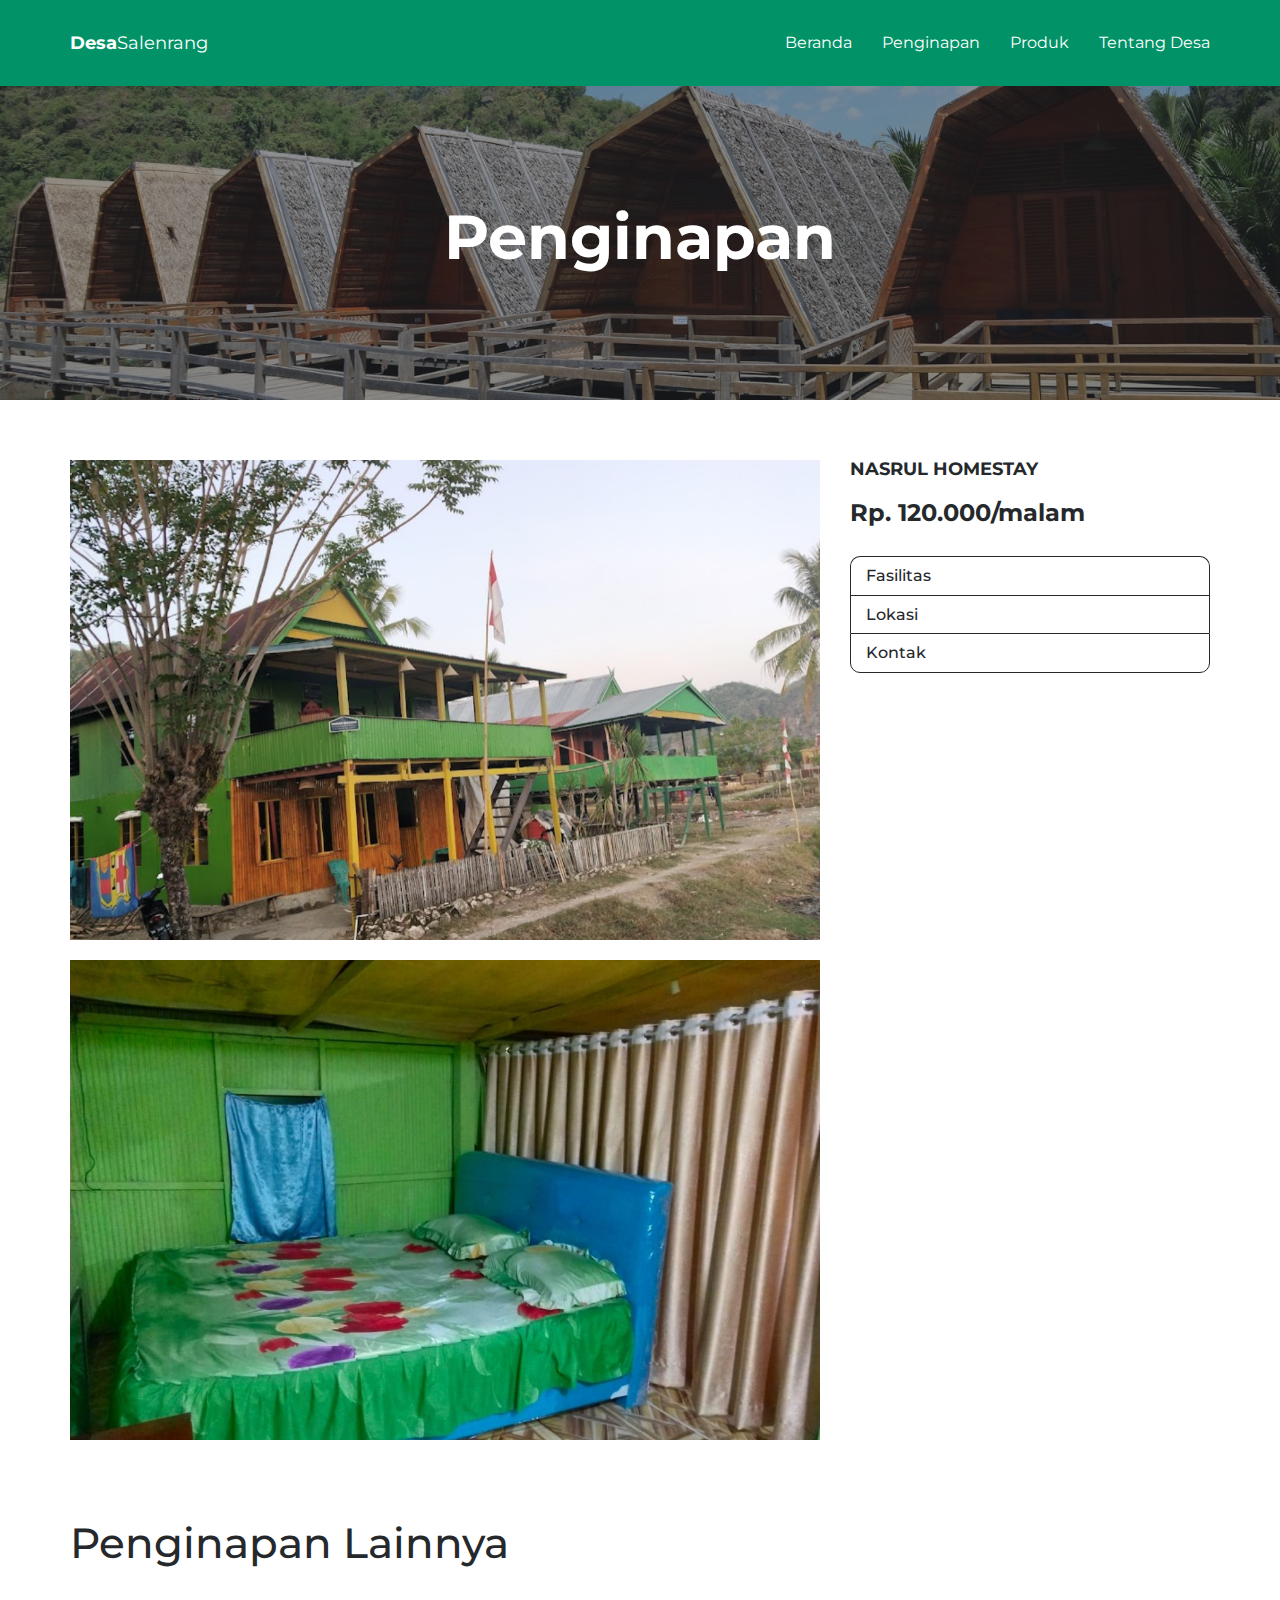
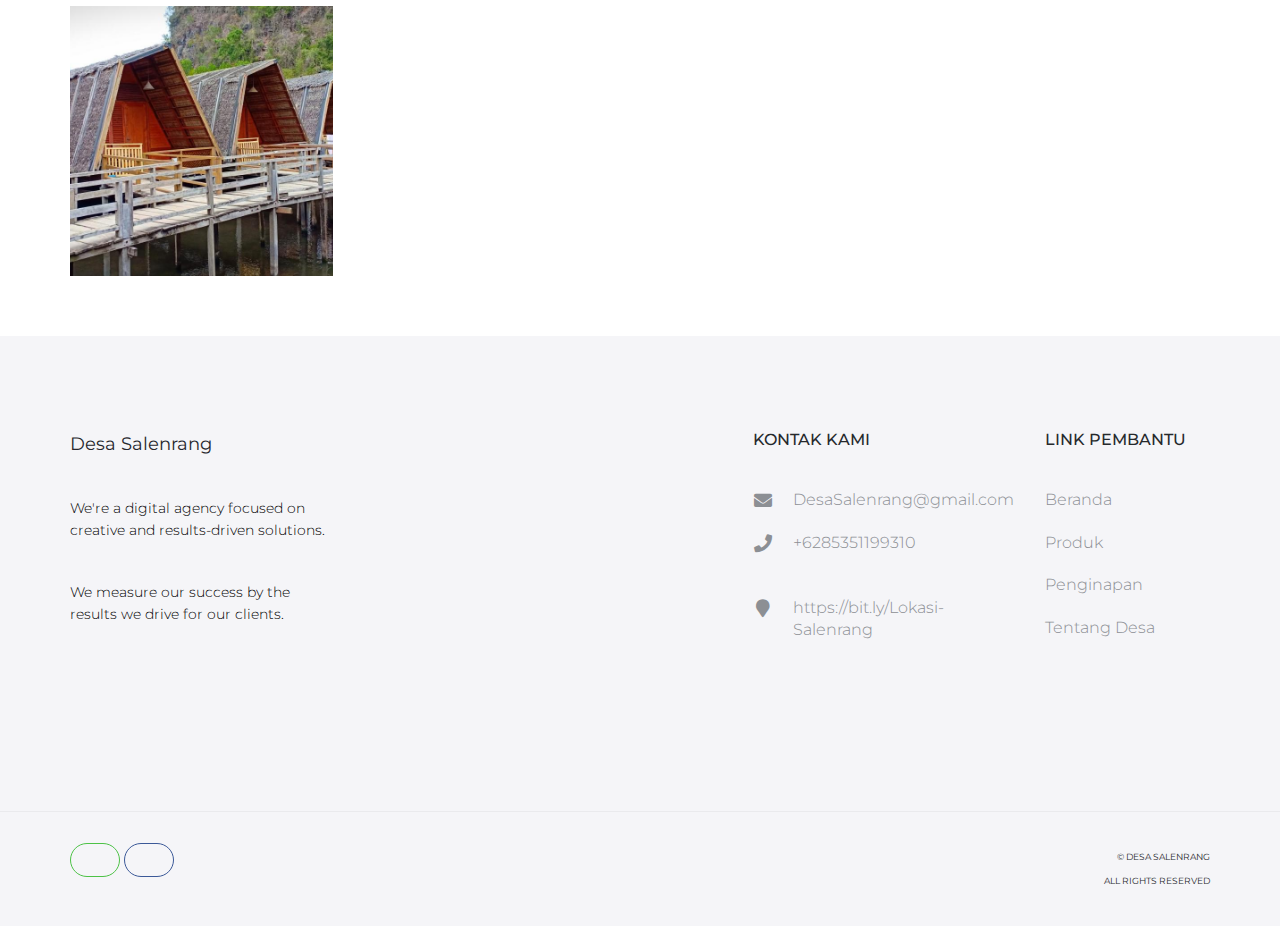
==== penginapan-item.html @ dc3608e4 "initial release" ====
<!DOCTYPE html>
<html lang="en">
<head>

    <!-- Basic Page Needs
    ================================================== -->
    <meta http-equiv="Content-Type" content="text/html; charset=utf-8">
    <meta http-equiv="X-UA-Compatible" content="IE=edge">

    <title>Deskripsi Penginapan</title>

    <meta name="description" content="">
    <meta name="author" content="">
    <meta name="keywords" content="">

    <!-- Mobile Specific Metas
    ================================================== -->
    <meta name="viewport" content="width=device-width, minimum-scale=1.0, maximum-scale=1.0">
    <meta name="apple-mobile-web-app-capable" content="yes">

    <!-- Fonts -->
    <link href="https://fonts.googleapis.com/css?family=Montserrat:300,300i,400,600,700" rel="stylesheet">
    <link rel="stylesheet" href="https://use.fontawesome.com/releases/v5.15.4/css/all.css">

    <!-- Favicon
    ================================================== -->
    <link rel="apple-touch-icon" sizes="180x180" href="assets/img/apple-touch-icon.png">
    <link rel="icon" type="image/png" sizes="16x16" href="assets/img/favicon.png">

    <!-- Stylesheets
    ================================================== -->
    <!-- Bootstrap core CSS -->
    <link href="assets/css/bootstrap.min.css" rel="stylesheet">

    <!-- Custom styles for this template -->
    <link href="assets/css/style.css" rel="stylesheet">
    <link href="assets/css/responsive.css" rel="stylesheet">

    <!-- HTML5 shim and Respond.js IE8 support of HTML5 elements and media queries -->
    <!--[if lt IE 9]>
    <script src="https://oss.maxcdn.com/libs/html5shiv/3.7.0/html5shiv.js"></script>
    <script src="https://oss.maxcdn.com/libs/respond.js/1.4.2/respond.min.js"></script>
    <![endif]-->

</head>
<body>


    
    <header id="masthead" class="site-header">
        <nav id="primary-navigation" class="site-navigation">
            <div class="container">

                <div class="navbar-header">
                   
                    <a class="site-title"><span>Desa</span>Salenrang</a>

                </div><!-- /.navbar-header -->

                <div class="collapse navbar-collapse" id="agency-navbar-collapse">

                    <ul class="nav navbar-nav navbar-right">

                        <li><a href="index.html">Beranda</a></li>
                        <li><a href="penginapan.html">Penginapan</a></li>
                        <li><a href="produk.html">Produk</a></li>
                        <li><a href="tentang.html">Tentang Desa</a></li>

                    </ul>

                </div>

            </div>   
        </nav><!-- /.site-navigation -->
    </header><!-- /#mastheaed -->

    <div id="hero" class="hero overlay subpage-hero portfolio-hero">
        <div class="hero-content">
            <div class="hero-text">
                <h1>Penginapan</h1>
            </div><!-- /.hero-text -->
        </div><!-- /.hero-content -->
    </div><!-- /.hero -->

    <main id="main" class="site-main">

        <section class="site-section subpage-site-section section-project">

            <div class="container">
                <div class="row">
                    <div class="col-md-8">
                        <div class="project-img">
                            <img src="assets/img/nasrul.png" class="img-res" alt="">
                        </div><!-- /.project-img -->
                        <div class="project-img">
                            <img src="assets/img/nasrul-2.png" class="img-res" alt="">
                        </div><!-- /.project-img -->

                    </div>
                    <aside class="col-md-4">
                        <div class="project-info">
                            <h5 style="font-weight: bold;">Nasrul Homestay</h5>
                            <h3 style="font-weight: bold;">Rp. 120.000/malam</h3>
                            <br>

                            <div class="panel-group accordion mb-50" id="accordion">
                                <div class="panel">
                                    <div class="panel-heading">
                                        <h4 class="panel-title">
                                            <a class="collapsed" aria-expanded="false" data-toggle="collapse" data-parent="#accordion" href="#collapseOne">
                                                Fasilitas
                                            </a>
                                        </h4><!-- /.panel-title -->
                                    </div><!-- /.panel-heading -->
                                    <div aria-expanded="false" id="collapseOne" class="panel-collapse collapse">
                                        <div class="panel-body">
                                            <p>Lorem Ipsum is simply dummy text of the printing and typesetting industry. Lorem Ipsum has been the industry's</p>
                                        </div><!-- /.panel-body -->
                                    </div><!-- /.panel-collapse -->
                                </div><!-- /.panel -->
                                <div class="panel">
                                    <div class="panel-heading">
                                        <h4 class="panel-title">
                                            <a class="collapsed" aria-expanded="false" data-toggle="collapse" data-parent="#accordion" href="#collapseTwo">
                                                Lokasi
                                            </a>
                                        </h4><!-- /.panel-title -->
                                    </div><!-- /.panel-heading -->
                                    <div aria-expanded="false" id="collapseTwo" class="panel-collapse collapse">
                                        <div class="panel-body">
                                            <p><a href="https://bit.ly/Lokas-Salenrang">//bit.ly/Lokasi-Salenrang</a></p>
                                        </div><!-- /.panel-body -->
                                    </div><!-- /.panel-collapse -->
                                </div><!-- /.panel -->
                                <div class="panel">
                                    <div class="panel-heading">
                                        <h4 class="panel-title">
                                            <a class="collapsed" aria-expanded="false" data-toggle="collapse" data-parent="#accordion" href="#collapseThree">
                                                Kontak
                                            </a>
                                        </h4><!-- /.panel-title -->
                                    </div><!-- /.panel-heading -->
                                    <div aria-expanded="false" id="collapseThree" class="panel-collapse collapse">
                                        <div class="panel-body">
                                            <p>wa.me/+6245341166781</p>
                                        </div><!-- /.panel-body -->
                                    </div><!-- /.panel-collapse -->
                                </div><!-- /.panel -->


                            </div><!-- /.panel-group -->
                            
                        </div><!-- /.project-description -->
                    </aside>
                </div>
            </div>
            
        </section><!-- /.section-project -->

        <section class="site-section subpage-site-section section-related-projects">
            <div class="container">
                <div class="text-left">
                    <h2>Penginapan Lainnya</h2>
                </div>
                <div class="row">
                    <div class="col-lg-3 col-md-4 col-xs-6">
                        <div class="portfolio-item">
                            <img src="assets/img/ecolodge.jpg" class="img-res" alt="">
                            <h4 class="portfolio-item-title">Cafe and village Rammang</h4>
                            <a href="portfolio-item.html"><i class="fa fa-arrow-right" aria-hidden="true"></i></a>
                        </div><!-- /.portfolio-item -->
                    </div>
                </div>
            </div>
        </section><!-- /.section-portfolio -->

    </main><!-- /#main -->

    <footer id="colophon" class="site-footer">
        <div class="container">
            <div class="row">
                <div class="col-md-3 col-sm-4 col-xs-6">
                    <a class="site-title-a">Desa Salenrang</a>
                    <p></p>
                    <p>We're a digital agency focused on creative and results-driven solutions.</p>
                    <p>We measure our success by the results we drive for our clients.</p>
                </div>
                <div class="col-lg-offset-4 col-md-3 col-sm-4 col-md-offset-2 col-sm-offset-0 col-xs-6 ">
                    <h3>Kontak Kami</h3>
                    <ul class="list-unstyled contact-links">
                        <li><i class="fa fa-envelope" aria-hidden="true"></i><a href="mailto:info@agencyperfect.com">DesaSalenrang@gmail.com</a></li>
                        <li><i class="fa fa-phone" aria-hidden="true"></i><a href="tel:+37400800000">+6285351199310 </a></li>
                        <li><i class="fa fa-map-marker" aria-hidden="true"></i><a href="https://bit.ly/Lokas-Salenrang"><p>https://bit.ly/Lokasi-Salenrang</p></a></li>
                    </ul>
                </div>
                <div class="clearfix visible-xs"></div>
                <div class="col-lg-2 col-md-3 col-sm-4 col-xs-6">
                    <h3>Link Pembantu</h3>
                    <ul class="list-unstyled">
                        <li ><a href="index.html">Beranda</a></li>
                        <li><a href="blog.html">Produk</a></li>
                        <li><a href="portfolio.html">Penginapan</a></li>
                        <li><a href="contact.html">Tentang Desa</a></li>
                    </ul>
                </div>
            </div>
        </div>
        <div class="copyright">
            <div class="container">
                <div class="row">
                    <div class="col-xs-8">
                        <div class="social-links">
                            <a class="whatsapp-bg" href="#"><i class="fa fa-whatsapp"></i></a>
                            <a class="facebook-bg" href="#"><i class="fa fa-facebook"></i></a>
                        </div><!-- /.social-links -->
                    </div>
                    <div class="col-xs-4">
                        <div class="text-right">
                            <p>&copy; Desa Salenrang</p>
                            <p>All Rights Reserved</p>
                        </div>
                    </div>
                </div>
            </div>
        </div><!-- /.copyright -->
    </footer><!-- /#footer -->



    <!-- Bootstrap core JavaScript
    ================================================== -->
    <!-- Placed at the end of the document so the pages load faster -->
    <script src="https://ajax.googleapis.com/ajax/libs/jquery/3.1.1/jquery.min.js"></script>
    <script src="assets/js/bootstrap.min.js"></script>
    <script src="assets/js/bootstrap-select.min.js"></script>
    <script src="assets/js/jquery.slicknav.min.js"></script>
    <script src="assets/js/jquery.countTo.min.js"></script>
    <script src="assets/js/jquery.shuffle.min.js"></script>
    <script src="assets/js/script.js"></script>
  
</body>
</html>
---- assets/css/style.css ----
/*
 * Theme Name: 
 * Theme URI: 
 * Author: Milan Savov, Nikola Kostov
 * Author URI/Mail: milan.savov@gmail.com, nikolakostov1991@gmail.com
 * Version: 1.0
 * */

 /* TABLE OF CONTENT 
*
* - CUSTOM RESETS
    - Buttons
    - Forms
* - LAYOUT
* - HEADER 
    - Site Logo
    - Navigation
* - HERO (BANNER)
* - HOMEPAGE SECTIONS
    - Features 
    - Services
    - Map Feature 
    - Portfolio
    - Newsletter 
* - FOOTER
* - PAGES
    - PORTFOLIO
    - PORTFOLIO ITEM
    - BLOG
    - BLOG POST
    - CONTACT
*
*/




/* Original presets
================================================== */
.tentang{
    text-align: justify;
    line-height: 1cm;
    text-indent: 1cm;
}

.tentang-list{
    text-align: justify;
    line-height: 1cm;
    font-weight: bold;
    font-style: italic;
}

.tentang-foto{
    margin-left: 10%;
    width: 80%;
    height: auto;
    
}
/* CUSTOM RESETS
================================================== */
a {
    transition: all 0.25s ease-in-out;
    -moz-transition: all 0.25s ease-in-out;
    -webkit-transition: all 0.25s ease-in-out;
    -o-transition: all 0.25s ease-in-out;
    -ms-transition: all 0.25s ease-in-out;
    cursor: pointer;
    color: #000000;
}

a:focus,
a:hover {
    color: #019267;
    outline: 0 none;
    text-decoration: none;
}

p {
    margin-bottom: 0;
    font-size: 14px;
    font-weight: 300;
    color: #000000;
    line-height: 22px;
}

h1 {
    font-size: 62px;
}

h2 {
    font-size: 42px;
}

h1,h2,h3,h4,h5 {
    color: #26292c;
}

p + p {
    margin-top: 40px;
}

/* Buttons */
.btn {
    line-height: 50px;
    min-width: 200px;
    font-size: 16px;
    font-weight: 300;
    border: 0;
    border-radius: 50px;
    color: #FFFFFF;
    background-color: #fff;
    padding: 0;
    transition: color 0.25s ease-in-out, background-color 0.25s ease-in-out;
    -moz-transition: color 0.25s ease-in-out, background-color 0.25s ease-in-out;
    -webkit-transition: color 0.25s ease-in-out, background-color 0.25s ease-in-out;
    -o-transition: color 0.25s ease-in-out, background-color 0.25s ease-in-out;
    -ms-transition: color 0.25s ease-in-out, background-color 0.25s ease-in-out;
}

.btn-border {
    border: 1px solid #FFFFFF;
}

.btn-fill {
    background-color: #267df4;
    color: #fff;
}

.btn-gray {
    background-color: #f5f5f8;
    color: #26272d;
}

.btn-green {
    background-color: #019267;
    color: #fff;  
}

.btn:hover,
button.btn:hover,
.btn:focus,
button.btn:focus {
    background-color: #26272d;
    color: #fff;
}

.btn-gray:hover,
.btn-gray:focus {
    background-color: #019267;
    color: #fff;    
}

/* 
 * Forms 
 */
/* Input fields */
.form-group {
    position: relative;
    margin: 0 auto;
    width: 100%;
}

.form-control {
    border-radius: 25px;
    height: 50px;
    padding: 15px 20px;
    border-color: #f5f5f8;
}

.form-control + .form-control {
    margin-top: 10px;
}

.form-control:focus {
    background-color: #f5f5f8;
    border-color: #f5f5f8;
    box-shadow: none;
    outline: none;
}

.form-group .btn {
    position: absolute;
    top: 5px;
    right: 5px;
    line-height: 40px;
    min-width: 60px;
    font-size: 16px;
    border-radius: 25px;
}

.form-control-comment {
    height: 100px;
    resize: none;
}

.search-form .form-group .form-control {
    padding-right: 80px;
}

/* ELEMENTS
================================================== */
/* Checkbox fields */
input[type=checkbox],
input[type=radio] {
    position: absolute;
    visibility: hidden;
    height: auto;
    margin-top: 0;
}

.checkbox {
    margin: 0;
} 

.checkbox + .checkbox,
.radio-btn + .radio-btn {
    margin-top: 15px;
}

.checkbox [type="checkbox"]:not(:checked) + label,
.checkbox [type="checkbox"]:checked + label {
    position: relative;
    padding-left: 30px;
    cursor: pointer;
}

.checkbox [type="checkbox"]:not(:checked) + label:before,
.checkbox [type="checkbox"]:checked + label:before {
    content: '';
    position: absolute;
    left:0; 
    width: 20px; 
    height: 20px;
    background-color: #fff;
    border: 1px solid #f5f5f8;
    border-radius: 3px;
    box-shadow: none;
    transition: border-color .2s;
    -webkit-transition: border-color .2s;
    -ms-transition: border-color .2s;
    -o-transition: border-color .2s;
    -ms-transition: border-color .2s;
}

.checkbox [type="checkbox"]:not(:checked) + label:after,
.checkbox [type="checkbox"]:checked + label:after {
    content: '\f00c';
    font-family: 'FontAwesome';
    position: absolute;
    top: 50%;
    left: 0;
    text-align: center;
    font-size: 15px;
    height: 20px;
    width: 20px;
    border-radius: 3px;
    color: #fff;
    background-color: #019267;
    transform: translateY(-50%);
    -webkit-transform: translateY(-50%);
    -ms-transform: translateY(-50%);
    -o-transform: translateY(-50%);
    -ms-transform: translateY(-50%);
      transition: opacity .2s;
    -webkit-transition: opacity .2s;
    -ms-transition: opacity .2s;
    -o-transition: opacity .2s;
    -ms-transition: opacity .2s;
}

.checkbox [type="checkbox"]:not(:checked) + label:after {
    opacity: 0;
}

.checkbox [type="checkbox"]:checked + label:after {
    opacity: 1;
}

.checkbox [type="checkbox"]:disabled:not(:checked) + label:before,
.checkbox [type="checkbox"]:disabled:checked + label:before {
    box-shadow: none;
    border-color: #bbb;
    background-color: #ddd;
}

.checkbox [type="checkbox"]:disabled:checked + label:after {
    color: #999;
}
.checkbox [type="checkbox"]:disabled + label {
    color: #aaa;
}

.checkbox [type="checkbox"]:checked:focus + label:before,
.checkbox [type="checkbox"]:not(:checked):focus + label:before {
    border: 1px dotted #019267;
}

.checkbox [type="checkbox"]:not(:checked) + label:hover:before,
.checkbox [type="checkbox"]:checked + label:hover:before {
    border: 1px solid #019267;
}

/* Radiobutton fields */
.radio-btn label {
    font-weight: 400;
}

.radio-btn [type="radio"]:not(:checked) + label,
.radio-btn [type="radio"]:checked + label {
    position: relative;
    padding-left: 30px;
    cursor: pointer;
    margin-bottom: 0;
}

.radio-btn [type="radio"]:not(:checked) + label:before,
.radio-btn [type="radio"]:checked + label:before {
    content: '';
    position: absolute;
    left:0; 
    top: 50%;
    width: 20px;
    height: 20px;
    background-color: #fff;
    border: 1px solid #f5f5f8;
    border-radius: 50px;
    box-shadow: none;
    transform: translateY(-50%);
    -webkit-transform: translateY(-50%);
    -ms-transform: translateY(-50%);
    -o-transform: translateY(-50%);
    -ms-transform: translateY(-50%);
    transition: border-color .2s;
    -webkit-transition: border-color .2s;
    -ms-transition: border-color .2s;
    -o-transition: border-color .2s;
    -ms-transition: border-color .2s;
}

.radio-btn [type="radio"]:not(:checked) + label:after,
.radio-btn [type="radio"]:checked + label:after {
    content: '';
    position: absolute;
    width: 12px;
    height: 12px;
    top: 50%;
    left: 4px;
    background-color: #019267;
    border-radius: 50px;
    transform: translateY(-50%);
    -webkit-transform: translateY(-50%);
    -ms-transform: translateY(-50%);
    -o-transform: translateY(-50%);
    -ms-transform: translateY(-50%);
    transition: opacity .2s;
    -webkit-transition: opacity .2s;
    -ms-transition: opacity .2s;
    -o-transition: opacity .2s;
    -ms-transition: opacity .2s;
}

.radio-btn [type="radio"]:not(:checked) + label:after {
    opacity: 0;
}
.radio-btn [type="radio"]:checked + label:after {
    opacity: 1;
}

.radio-btn [type="radio"]:disabled:not(:checked) + label:before,
.radio-btn [type="radio"]:disabled:checked + label:before {
    box-shadow: none;
    border-color: #bbb;
    background-color: #ddd;
}

.radio-btn [type="radio"]:disabled:checked + label:after {
    color: #999;
}

.radio-btn [type="radio"]:disabled + label {
    color: #aaa;
}

.radio-btn [type="radio"]:checked:focus + label:before,
.radio-btn [type="radio"]:not(:checked):focus + label:before {
    border: 1px dotted #019267;
}

.radio-btn [type="radio"]:checked + label:hover:before,
.radio-btn [type="radio"]:not(:checked) + label:hover:before {
    border: 1px solid #019267;
}

/* Selectpicker */
select {
    position: absolute !important;
    bottom: 0;
    left: 50%;
    display: block !important;
    width: .5px !important;
    height: 100% !important;
    padding: 0 !important;
    opacity: 0 !important;
    border: none;
}

.bootstrap-select .btn {
    border: 1px solid #26272d;
    border-radius: 10px;
}

.bootstrap-select span.pull-left {
    padding-left: 10px;
}

.bootstrap-select.btn-group .dropdown-menu.inner {
    position: static; *
    float: none;
    border: 0;
    padding: 0;
    margin: 0;
    border-radius: 0;
    -webkit-box-shadow: none;
    box-shadow: none;
}

.bootstrap-select.open .dropdown-menu {
    display: block;
    border: 1px solid #26272d; 
    border-radius: 10px;
}

.bootstrap-select.btn-group .dropdown-menu {
    padding: 5px 0;
    min-width: 100%;
    overflow: hidden;
    -webkit-box-sizing: border-box;
    -moz-box-sizing: border-box;
    box-sizing: border-box;
    z-index: 9999;
}

.bootstrap-select .dropdown-menu {
    display: none;
    visibility: visible;
    opacity: 1;
    padding: 0;
}

.bootstrap-select .bs-caret {
    float: right;
    padding-right: 10px;
}

.bootstrap-select .bs-caret .caret {
    border-top: 6px dashed;
    border-top: 6px solid\9;
    border-right: 6px solid transparent;
    border-left: 6px solid transparent;   
}

.bootstrap-select .selected {
    color: #019267;
}

.bootstrap-select .check-mark {
    display: none;
}

/*  Tabs  */
.tab-style {
    border-bottom: none;
}

.tab-style + .tab-content {
    padding: 15px;
    border: 1px solid #26272d;
    border-bottom-left-radius: 10px;
    border-bottom-right-radius: 10px;
    border-top-right-radius: 10px;
}

.nav-tabs.tab-style > li.active > a,
.nav-tabs.tab-style > li > a:hover {
    border: 1px solid #FFD365;
    background-color: #FFD365;
    color: #fff;
}

.nav-tabs.tab-style > li > a {
    position: relative;
    color: #26272d;
    margin-right: 0;
    border: 1px solid #26272d;
    border-top-left-radius: 10px;
    border-top-right-radius: 10px;
}

.nav-tabs.tab-style > li + li {
    margin-left: 10px;
}

/* Accordion */
.accordion.panel-group {
    margin-bottom: 0;
}

.accordion.panel-group .panel + .panel {
    margin-top: 0;
}

.accordion .panel {
    border: 0;
    box-shadow: none;
    border: 1px solid #26272d;
    border-bottom: 0;
    border-radius: 0;
}

.accordion .panel:first-child,
.accordion .panel:first-child .panel-heading a {
    border-top-right-radius:10px;
    border-top-left-radius:10px;
}

.accordion .panel:last-child {
    border-bottom-right-radius:10px;
    border-bottom-left-radius:10px;
    border-bottom: 1px solid #26272d;
}

.accordion .panel:last-child .panel-heading a.collapsed {
    border-bottom-right-radius:10px;
    border-bottom-left-radius:10px;
}

.accordion .collapsed {
    height: auto;
}

.accordion .panel-heading {
    background-color: transparent;
    padding: 0;
}

.accordion .panel-heading a {
    display: inline-block;
    position: relative;
    width: 100%;
    padding: 10px 40px 10px 15px;
}

.accordion .panel-heading a.collapsed {
    background-color: transparent;
    color: #26272d;
}

.accordion .panel-heading a.collapsed:hover,
.accordion.accordion-gray .panel-heading a.collapsed:hover,
.accordion .panel-heading a {
    background-color: #019267;   
    color: #fff; 
}

.accordion .panel-heading a.collapsed::after {
    content: "\f107";
}

.accordion .panel-heading a::after {
    font-family: "FontAwesome";
    content: "\f106";
    position: absolute;
    top: 50%;
    right: 15px;
    transform: translateY(-50%);
    -moz-transform: translateY(-50%);
    -o-transform: translateY(-50%);
    -ms-transform: translateY(-50%);
    -webkit-transform: translateY(-50%);
}

.panel-group .panel-heading+.panel-collapse>.list-group, 
.panel-group .panel-heading+.panel-collapse>.panel-body {
    border: none;
}

/* Pagination */
.pagination {
  margin: 0;
  vertical-align: middle;
}

.pagination > li > a {
  border: none;
  color: #292a2c;
  background-color: #f5f5f8;
  padding: 10px 15px;
  border-radius: 10px;
  font-size: 12px;
}

.pagination > li + li > a {
  margin-left: 5px;
}

.pagination > li.active > a,
.pagination > li > a:hover,
.pagination > li.active > a:hover {
  background-color: #FFD365;
  color: #fff;
}

.pagination > li:first-child > a {
  border-top-left-radius: 10px;
  border-bottom-left-radius: 10px;
}

.pagination > li:last-child > a {
  border-top-right-radius: 10px;
  border-bottom-right-radius: 10px;
}

.pagination > li.more > a {
  margin-left: 0;
  padding: 10px 5px;
  pointer-events: none;
  background-color: transparent;
}

.pagination > li.more + li > a {
  margin-left: 0;
}

/* LAYOUT
================================================== */
html, body {
    width: 100%;
    height: 100%;
    margin: 0;
    padding: 0;
    font-family: 'Montserrat', sans-serif;
    color: #26272d;
}

.img-res {
    display: block;
    width: 100vw;
    height: 100vh;
    max-width: 100%;
    max-height: 100%;
    object-fit: cover;
}

/* Background colors */
.gray-bg {
  background-color: #f5f5f8;
}

/* Margin and padding resets */
.mb-10 {margin-bottom: 10px;}
.mt-20 {margin-top: 20px;}
.mt-50 {margin-top: 50px;}

/* HEADER
================================================== */
.site-header {
    padding: 30px 0 30px;
    background-color: #019267;
    width: 100%;
    z-index: 3;
    position: fixed;
    margin-bottom: 50px;
}

/* Site-logo */
.site-title {
    font-size: 18px;
    line-height: 26px;
    color: #FFFFFF;
}

.site-title-a {
    font-size: 18px;
    line-height: 26px;
    color: #26272d;
}

.site-title-a:hover {
    font-size: 18px;
    line-height: 26px;
    color: #26272d;
}

.site-title:hover {
    color: #FFFFFF;   
}

.site-title span {
    font-weight: 700;
}

.site-title a:hover {
    color: #fff;
}

/* Navigation */
.navbar-collapse {
    text-align: center;
}

.navbar-nav {
    float: none;
    display: inline-block;
}

.navbar-nav > li > a, 
.slicknav_nav > li > a {
    padding: 0;
    font-size: 16px;
    position: relative;
    color: #FFFFFF;
    line-height: 26px;
}

.site-header-white .navbar-nav > li > a,
.site-header-white .site-title {
    color: #fff;
}

.navbar-nav > li > a i {
    margin-left: 5px;
}

.navbar-nav > li + li {
    margin-left: 30px;
}

.nav .open > a, 
.nav .open > a:focus, 
.nav .open > a:hover,
.navbar-nav > li > a:hover,
.navbar-nav > li > a:focus,
.navbar-nav > li.active > a,
.navbar-collapse li a:hover,
.dropdown.open > a, 
.site-header-white .dropdown.open > a,
.dropdown-menu a:hover, 
.dropdown:hover > a, 
.dropdown-menu>li>a:focus,
.dropdown-menu li a:hover,
.slicknav_nav > li.active a,
.slicknav_open .slicknav_arrow,
.slicknav_nav > li a:hover {
    background-color: transparent;
    color: #FFD365;
}

.navbar-toggle {
    border-color: #fff;
    margin: 0 15px 0 0;
    position: relative;
    top: -1px;
}

.navbar-toggle:hover,
.navbar-toggle[aria-expanded=true] {
    background-color: #fff;
    border-color: #000;
    cursor: pointer;
}

.navbar-toggle:hover .icon-bar,
.navbar-toggle[aria-expanded=true] .icon-bar {
    background-color: #000;
}

.navbar-toggle  .icon-bar {
    background-color: #fff;
}

.navbar-nav .dropdown-menu {
    display: block;
    opacity: 0;
    visibility: hidden;
    border-radius: 0;
    min-width: 130px;
    border: 0;
    border-top: 5px solid #019267;
    top: 140%;
    transition: all 0.4s;
    -moz-transition: all 0.4s;
    -webkit-transition: all 0.4s;
    -o-transition: all 0.4s;
    -ms-transition: all 0.4s;
}

.navbar-nav li a:hover + .dropdown-menu,
.navbar-nav .dropdown-menu:hover {
    opacity: 1;
    visibility: visible;
    top: 100%;
    transition-delay: 0s;
}

.dropdown-menu li a {
    padding: 5px 15px;
    position: relative;
    left: 0;
}

.dropdown-menu li a:hover {
    left: 15px;
}

/* HERO
================================================== */
.hero { 
    background: url(../img/hero.jpg) no-repeat center / cover; 
    height: 100%;
    width: 100%;
    display: table;
    position: relative;
}

.overlay:before {
  content: '';
  background-color: rgba(0,0,0,0.5);
  height: 100%;
  width: 100%;
  position: absolute;
  top: 0;
  left: 0;
  z-index: 0;
}

.hero-content {
    display: table-cell;
    vertical-align: middle;
    padding-top: 75px;
}

.hero-text {
    max-width: 890px;
    width: 100%;
    margin: 0 auto;
    padding: 0 15px;
    text-align: center;
    
}

.hero-text h1 {
    position: relative;
    margin: 0;
    color: #FFFFFF;
    font-weight: bold;
}

.hero-text p {
    position: relative;
    margin: 45px 0 30px;
    font-size: 20px;
    color: #26272d;
}

.hero-text .btn {
    position: relative;
    background-color: transparent;
}

.hero-text .btn:hover {
    background-color: #26272d;
    color: #fff;
}

.hero .breadcrumb {
    padding-top: 60px;
    margin-bottom: 0;
}

.hero .breadcrumb:before {
    content: '';
    display: block;
    position: absolute;
    left: 50%;
    bottom: 45px;
    height: 12px;
    width: 80px;
    border-top: 5px solid #fff;
    border-bottom: 3px solid #fff;
    transform: translateX(-50%);
    -moz-transform: translateX(-50%);
    -webkit-transform: translateX(-50%);
    -o-transform: translateX(-50%);
    -ms-transform: translateX(-50%);
}

.subpage-hero {
    height: 400px;
}

.subpage-hero.overlay:before {
    background-color: rgba(38,39,45,0.5);
}

.subpage-hero .hero-content,
.subpage-hero .hero-content h1,
.subpage-hero a  {
    color: #fff;
}

.subpage-hero a:hover {
    color: #019267;
}

.portfolio-hero {
    background: url(../img/portfolio-hero.jpg) no-repeat center / cover;     
}

.portfolio-hero-produk {
    background: url(../img/bg-produk.jpg) no-repeat center / cover;     
}

.portfolio-hero-wisata {
    background: url(../img/bg-wisata.jpeg) no-repeat center / cover;     
}

.blog-hero {
    background: url(../img/blog-hero.jpg) no-repeat center / cover;     
}

.contact-hero {
    background: url(../img/tentang.jpg) no-repeat center / cover;     
}

/* SITEMAIN
================================================== */
/* site-section */
.site-section {
   padding: 100px 0 140px;
}

.subheading-text {
    font-size: 20px;
    font-style: italic;
}

.heading-separator {
    position: relative;
    margin: 0;
    padding-bottom: 70px;
}

.heading-separator:after {
    content: "";
    position: absolute;
    bottom: 25px;
    left: 0;
    right: 0;
    height: 2px;
    width: 50px;
    margin: 0 auto;
    background-color: #019267;
}

/* Section: Features */
.section-features h2 {
    padding-bottom: 40px;
    font-size: 30px;
}

.section-features img {
    position: absolute;
    right: 15px;
    height: 380px;
}

/* Section: Services */
.section-services .subheading-text {
    margin-bottom: 90px;
}

.section-services .col-md-3:nth-child(n+5) .service {
    margin-top: 60px;
}

.service {
    min-height: 250px;
}

.service-title {
    margin: 35px 0 25px;
    font-size: 13px;
    text-transform: uppercase;
    font-weight: bold;
}

.service-info {
    font-size: 13px; 
}

/* Section: Map Feature */
.section-map-feature {
    padding-top: 250px;
    background: #071021 url(../img/map.png) no-repeat top center / cover; 
}

.section-map-feature h2 {
    padding-bottom: 30px;
    margin: 0;
}

.section-map-feature h2,
.section-map-feature p {
    color: #fff;
}

.section-map-feature .btn {
    margin: 80px 0 215px;
}

.counter {
    margin-bottom: 30px;
    font-size: 40px;
    font-weight: 300;
    line-height: 1;
}

.counter-item h3 {
    margin: 0;
    font-size: 16px;
    color: #0960d7;
}

/* Section: Portfolio */
.portfolio-item {
    margin-top: 30px;
}

.portfolio-item {
    height: 270px;
    position: relative;
}

.portfolio-item:before {
    content: "";
    position: absolute;
    left: 0;
    top: 0;
    right: 100%;
    bottom: 0;
    background-color: #f5f5f8;
    transition: right 0.25s ease-in-out;
    -moz-transition: right 0.25s ease-in-out;
    -webkit-transition: right 0.25s ease-in-out;
    -o-transition: right 0.25s ease-in-out;
    -ms-transition: right 0.25s ease-in-out;
}

.portfolio-item:hover:before {
    right: 25%;
}

.portfolio-item-title,
.portfolio-item a {
    position: absolute;
    left: 0px;
    margin: 0;
    font-size: 14px;
    opacity: 0;
}

.portfolio-item-title {
    width: 150px; 
    top: 15px;  
    transition: left 0.25s ease-in-out, opacity 0.25s ease-in-out;
    -moz-transition: left 0.25s ease-in-out, opacity 0.25s ease-in-out;
    -webkit-transition: left 0.25s ease-in-out, opacity 0.25s ease-in-out;
    -o-transition: left 0.25s ease-in-out, opacity 0.25s ease-in-out;
    -ms-transition: left 0.25s ease-in-out, opacity 0.25s ease-in-out;
}

.portfolio-item:hover .portfolio-item-title {
    left: 15px;
    opacity: 1;
}

.portfolio-item a {
    bottom: 15px;
    color: #26272d;
    padding: 5px 12px;
    border: 1px solid #26272d;
    border-radius: 50px;
}

.portfolio-item:hover a {
    left: 55%;
    opacity: 1;
}

.portfolio-item a:hover {
    background-color: #26272d;
    color: #fff;
}

.portfolio-item a i {
    width: 16px;
    text-align: center;
}

/* Section: Newsletter */
.section-newsletter h2 {
    padding-bottom: 30px;
    margin: 0;
}

.newsletter-group {
    max-width: 550px;
}

.newsletter-group .form-control {
    padding-right: 125px;
}

.newsletter-group .btn {
    min-width: 120px;
}

/* FOOTER
================================================== */
.site-footer {
    background-color: #f5f5f8;
    padding-top: 95px;
}

.site-footer .site-title {
    display: inline-block;
    margin-bottom: 40px;
}

.site-footer h3 {
    font-size: 16px;
    text-transform: uppercase;
    margin:0 0 40px;
}

.site-footer > .container {
    padding-bottom: 170px;
}

.site-footer .list-unstyled li + li {
    margin-top: 20px;
}

.contact-links li {
    position: relative;
}

.contact-links li i {
    position: absolute;
    top: 50%;
    width: 20px;
    text-align: center;
    font-size: 18px;
    color: #8c8f94;
    transform: translateY(-50%);
    -moz-transform: translateY(-50%);
    -webkit-transform: translateY(-50%);
    -o-transform: translateY(-50%);
    -ms-transform: translateY(-50%);
}

.contact-links li a,
.contact-links li p {
    margin-left: 40px;
}

.list-unstyled {
    margin-bottom: 0;
}

.list-unstyled li a,
.list-unstyled li p {
    font-size: 16px;
    color: #8c8f94;
    font-weight: 300;
}

.list-unstyled li a:hover,
.list-unstyled li.active a {
    color: #FFD365;
}

/* Copyright */
.copyright {
    padding: 30px 0;
    border-top: 1px solid rgba(38, 41, 44, 0.05);
}

.social-links a {
    line-height: 36px;
    padding: 5px 15px;
    font-size: 18px;
    border: 1px solid;
    border-radius: 50px;
}

.social-links a:hover {
    color: #fff;
}

.social-links a i {
    width: 18px;
    text-align: center;
}

a.whatsapp-bg {
    color: #4dc247;
    border-color: #4dc247; 
}

a.whatsapp-bg:hover {
    background-color: #4dc247;
}

a.facebook-bg {
  color: #3b5998;
  border-color: #3b5998;
}

a.facebook-bg:hover{
  background-color: #3b5998;
}

a.pinterest {
  color: #dd4b39;
  border-color: #dd4b39;
} 

a.pinterest:hover{
  background-color: #dd4b39;
} 

a.linkedin-bg {
  color: #007bb5;
  border-color: #007bb5;
}

a.linkedin-bg:hover {
  background-color: #007bb5;
}

.copyright .text-right {
    padding: 4px 0;
}

.copyright p {
    font-size: 9px;
    font-weight: 400;
    text-transform: uppercase;
    color: #26272d;
}

.copyright p + p {
    margin-top: 2px;
}

/* PAGES
================================================== */
.subpage-site-section {
    padding: 60px 0;
}

.breadcrumb {
    background-color: transparent;
    position: relative;
}

.breadcrumb .active {
    color: #fff;
}

/* 
 * Portfolio
 */
.portfolio-sorting li:nth-child(-n+3){
    margin-bottom: 5px;
}

.portfolio-sorting li a {
    line-height: 40px;
    min-width: 120px;
    font-size: 16px;
}

.portfolio-sorting li .active {
    background-color: #019267;
    color: #fff;  
    box-shadow: none;   
}

#grid {
    margin-top: 25px;
}

#grid .col-md-4 {
    display: none;
}

#loadMore {
    margin-top: 30px;
}

#loadMore.disabled {
    background-color: #eee;
    color: #000;
    opacity: 0.3;
}

/* 
 * Portfolio-item
 */
.project-img {
    height: 480px;
}

.project-img + .project-img  {
    margin-top: 20px;
}

.project-info h5 {
    font-size: 18px;
    text-transform: uppercase;
    margin: 0;
}

.project-description,
.project-date-category {
    margin: 30px 0 0;
}

.project-date-category p + p {
    margin-top: 10px;
}

.project-date-category p span {
    font-size: 14px;
    text-transform: uppercase; 
    color: #26272d;
    font-weight: 400;
}

.project-info .btn {
    margin-top: 25px;
    line-height: 40px;
    min-width: 120px;
}

.project-info .social-links {
    margin-top: 25px;
}

.section-related-projects {
    padding-top: 0;
}

/* 
 * Blog
 */
.blog-post + .blog-post {
    margin-top: 60px;
}

.blog-post img {
    height: 480px;
}

.post-content,
.post-content .text-right,
.post-meta {
    margin-top: 25px;
}

.blog-post .post-title {
    padding: 0;
    margin: 0;
    font-size: 18px;
    font-weight: 600;
    text-transform: uppercase;
}

.post-content p {
    margin: 25px 0 0;
}

.post-content .post-title a {
    color: #26292c;
}

.post-content a {
    color: #8c8f94;   
}

.post-content .read-more {
    position: relative;
    padding-right: 30px;
    text-transform: uppercase;
}

.post-content .read-more:after {
    content: '';
    display: block;
    background-color: #8c8f94;  
    width: 20px;
    height: 2px;
    position: absolute;
    right: 0;
    top: 8px;
    transition: background-color 0.25s ease-in-out;
    -moz-transition: background-color 0.25s ease-in-out;
    -webkit-transition: background-color 0.25s ease-in-out;
    -o-transition: background-color 0.25s ease-in-out;
    -ms-transition: background-color 0.25s ease-in-out;
}

.post-content .read-more:hover:after {
    background-color: #019267; 
}

.blog-post a:hover + .post-content .post-title a,
.post-content a:hover {
    color: #019267;
}

.post-meta {
    padding: 5px 0;
}

.post-meta span {
    padding: 6px 0;
}

.post-meta span + span {
    margin-left: 40px;
}

.post-meta span a {
    position: relative;
    padding: 6px 0 6px 40px;
}

.post-meta i,
.post-author img {
    position: absolute;
    left: 0;
    top: 0;
}

.post-author img {
    height: 30px;
    width: 30px;
}

.post-meta i {
    font-size: 30px;
}

.post-category i {
    top: 1px;
}

.section-blog .ui-pagination {
    margin-top: 60px;
}

/* 
 * Blog post
 */
/* Post Comments */
.post-comments {
    margin-top: 40px;
}

.post-comments h3,
.respond h3 {
    font-size: 16px;
    margin: 30px 0 15px;
    text-transform: uppercase;
}

.post-comment {
    padding-left: 70px;
    position: relative;
}

.post-comment + .post-comment,
.replied + .post-comment {
    margin-top: 30px;
}

.replied {
    margin: 20px 0 0 70px;
    padding-top: 20px;
    border-top: 1px solid rgba(38,41,44, 0.05)
}

.post-comment img {
    width: 70px;
    height: 70px;
    position: absolute;
    left: 0;
    top: 0;
}

.post-comment-content-details {
    background-color: #f5f5f8;
    padding: 10px 0 10px 20px;
}

.post-comment-content-details p {
    display: inline-block;
    color: #8c8f94;
}

.post-comment-content-details p + p {
    margin: 0 0 0 20px;
}

.post-comment-date i {
    margin-right: 5px;
    line-height: 18px;
}

.comment {
    padding: 15px 0 0 20px;
}

.comment + .comment {
    margin-top: 0px;
}

.comment-reply {
    margin-top: 5px;
}

/* Respond */
.respond .form-control + .btn {
    margin-top: 10px;
}

/* Sidebar */
.sidebar {
    padding-left: 30px;
}

.widget + .widget {
    margin-top: 60px;
}

.widget-title {
    font-size: 18px;
    margin: 0 0 30px;
    text-transform: uppercase;
    letter-spacing: 1px;   
}

.widget .list-unstyled a:hover {
    padding-left: 15px;
}

.widget .list-unstyled li + li {
    margin-top: 20px;
}

.widget-categories li a span {
    float: right;
}

.widget-tags .list-unstyled li + li {
    margin-top: 10px;
    padding-top: 10px;
    border-top: 1px solid rgba(38,41,44,0.05)
}

/* 
 * Contact
 */
/* Section: Contact-us */
.section-contact-us h2 {
    font-size: 18px;
    text-transform: uppercase;
    padding-bottom: 50px;
    letter-spacing: 1px;
}

.section-contact-us .form-group label,
.contact-info h3 {
    margin: 0 0 10px 20px;
    color: #26292c;
    font-size: 16px;
    font-weight: 300; 
}

.section-contact-us textarea {
    height: 130px;
}

.section-contact-us .btn {
    margin-top: 35px;
}

.contact-info {
    padding-left: 30px;
}

.contact-info h3 {
    margin-left: 0;
    color: #8c8f94;
}

.contact-info .list-unstyled li {
    font-size: 14px;
    font-weight: 300;
    color: #8c8f94;
}

.contact-info .list-unstyled + h3,
.contact-info a + h3 {
    margin-top: 30px;
}

.section-contact-us .row + .form-group,
.section-contact-us .form-group + .form-group {
    margin-top: 25px;
}

/* Section: map */
.section-map {
  height: 500px;
  width: 100%
}
---- assets/css/responsive.css ----
/*==========  Non-Mobile First Method  ==========*/

/* Large Devices, Wide Screens */
@media only screen and (max-width : 1199px) {
	/* CUSTOM RESETS */
	h1 {
		font-size: 52px;
	}

	/* HERO */
	.hero-text p {
		font-size: 18px;
		margin: 35px 0 25px;
	}

	/* SITEMAIN */
	/* Section: Map Feature */
	.section-map-feature {
	    padding-top: 200px;
	}

	.section-map-feature .btn {
		margin: 60px 0 165px;
	}
}

/* Medium Devices, Desktops */
@media only screen and (max-width : 991px) {
	/* CUSTOM RESETS */
	h1 {
		font-size: 42px;
	}

	h2 {
		font-size: 36px;
	}

	p + p {
		margin-top: 25px;
	}

	.accordion {
		margin-top: 30px;
	}

	/* Buttons */
	.btn {
		line-height: 40px;
		min-width: 170px;
	}

	/* HEADER */
	.site-header {
		padding-top: 40px;
	}

	/* HERO */
	.hero-content {
		padding-top: 65px;
	}

	.hero-text {
		max-width: 750px;
	}

	.hero-text p {
		font-size: 16px;
		margin: 25px 0 15px;
	}

	/* SITEMAIN */
	/* site-section */
	.site-section {
	   padding: 60px 0 100px;
	} 

	.heading-separator {
		padding-bottom: 50px
	}

	.heading-separator:after {
		bottom: 20px;
	}

	.subheading-text {
	    font-size: 18px;
	}

	/* Section: Features */
	.section-features h2 {
	    font-size: 26px;
	}

	/* Section: Services */
	.section-services .subheading-text {
	    margin-bottom: 60px;
	}

	.section-services .col-md-3:nth-child(n+3) .service {
	    margin-top: 30px;
	}

	.service-title {
		margin: 25px 0 10px;
	}

	/* Section: Map Feature */
	.section-map-feature {
	    padding-top: 150px;
	}

	.section-map-feature h2 {
		padding-bottom: 25px;
	}

	.section-map-feature .btn {
		margin: 45px 0 115px;
	}

	/* Section: Newsletter */
	.section-newsletter h2 {
		padding-bottom: 25px;
	}

	/* FOOTER */
	.site-footer {
		padding-top: 55px;
	}

	.site-footer > .container {
	    padding-bottom: 120px;
	}

	.site-footer h3,
	.site-footer .site-title {
		margin-bottom: 20px;
	}

	.site-footer .list-unstyled li + li {
		margin-top: 15px;
	}

	/* PAGES */
	/* 
	 * Portfolio-item
	 */
	.project-info h5 {
		margin-top: 25px;
	}

	/* 
	 * Blog
	 */
	/* Sidebar */
	.sidebar {
		margin-top: 40px;
		padding-left: 0;
	}
}

/* Small Devices, Tablets */
@media only screen and (max-width : 767px) {
	/* CUSTOM RESETS */
	h1 {
		font-size: 32px;
	}

	h2 {
		font-size: 28px;
	}

	p + p {
		margin-top: 15px;
	}

	/* Buttons */
	.btn {
		min-width: 140px;
		font-size: 14px;
	}
	
	/* Elements */
	/* Tabs */
	.nav-tabs > li {
		float: none;
	}

	.nav-tabs.tab-style > li + li {
		margin-left: 0;
	}

	.tab-style + .tab-content {
		border-top-right-radius: 0;
		border-top:0;
	}

	.nav-tabs.tab-style > li > a {
		margin: 1px 0;
	}

	.nav-tabs.tab-style > li:nth-child(-n+2) > a {
		border-bottom: 0;
	}

	.nav-tabs.tab-style > li:nth-child(n+2) > a {
		border-radius: 0;
	}

	/* Pagination */
	.pagination > li > a {
	    padding: 10px 10px;
	}

	/* HEADER */
	.site-header {
		padding-top: 20px;
	}
	
	.navbar-header .site-title {
		padding-left: 15px;
	}

	/* Navigation */
	.site-navigation {
		position: absolute;
	}

	.main-menu {
		display: none;
	}

	.slicknav_menu,
	.slicknav_item {
		position: relative;
		z-index: 9999;
	}

	.slicknav_btn {
		position: absolute;
		right: 0;
		margin: 0 15px 0 0;
		padding: 5px;
		z-index: 9999;
	}

	.act .slicknav_btn {
		height: 22px;
		position: fixed;
	}

	.slicknav_icon-bar {
		height: 2px;
		width: 22px;
		display: block;
		background-color: #26272d;
		-webkit-transition: all 0.3s;
		-moz-transition: all 0.3s;
		-ms-transition: all 0.3s;
		-o-transition: all 0.3s;
		transition: all 0.3s;
	}

	.slicknav_icon-bar + .slicknav_icon-bar {
		margin-top: 4px;
	}

	.site-header-white .slicknav_icon-bar {
		background-color: #fff;
	}

	.site-header-white  .act .slicknav_icon-bar {
		background-color: #26272d;
	}

	.act .slicknav_icon-bar:first-child, 
	.act .slicknav_icon-bar:last-child  { 
		position: absolute;
		top: 10px;
		height: 3px;
	}

	.act .slicknav_icon-bar:first-child {
		-webkit-transform: rotate(45deg);
		-moz-transform: rotate(45deg);
		-ms-transform: rotate(45deg);
		-o-transform: rotate(45deg);
		transform: rotate(45deg);
	}

	.act .slicknav_icon-bar:last-child  {
		-webkit-transform: rotate(-45deg);
		-moz-transform: rotate(-45deg);
		-ms-transform: rotate(-45deg);
		-o-transform: rotate(-45deg);
		transform: rotate(-45deg);
	}

	.act .slicknav_icon-bar:nth-child(2) {
		opacity: 0;
	}

	.act .slicknav_icon-bar + .slicknav_icon-bar  {
  		margin-top: 0px;
	}

	.slicknav_nav {
		background-color: #f5f5f8;
		padding-left: 0;
		list-style: none;
		position: fixed;
		left: 0;
		top: 0;
		z-index: 100;
		height: 100%;
		width: 100%;
		overflow-y: scroll;
		text-align: center;
	}

	.act .slicknav_nav {
		-webkit-transform: scale(1);
		transform: scale(1);
	}

	.slicknav_nav > li:first-child {
		margin-top: 70px;
	}

	.slicknav_nav > li:last-child {
		margin-bottom: 60px;
	}

	.slicknav_nav > li {
		padding: 5px 0;
		-webkit-transition: all 400ms 510ms;
		transition: all 400ms 510ms;
		opacity: 0;
	}

	.slicknav_nav > li {
		-webkit-transform: translateY(50%);
		      transform: translateY(50%);
	}

	.act .slicknav_nav > li {
		opacity: 1;
		-webkit-transform: translateX(0);
		      transform: translateX(0);
	}

	.slicknav_nav > li a {
		display: inline-block;
		color: #26272d;
		font-size: 14px;
	}

	.slicknav_arrow {
		position: absolute;
		right: -40px;
		bottom: 0;
		padding: 0 8px;
	}

	.slicknav_nav ul.dropdown-menu {
		display: none;
		position: relative;
		visibility: visible;
		opacity: 1;
	}

	.slicknav_nav .dropdown-menu {
		position: static;
		float: none;
		width: auto;
		margin-top: 0;
		background-color: transparent;
		border: 0;
		-webkit-box-shadow: none;
		box-shadow: none;
		transition: none;
		-moz-transition: none;
		-webkit-transition: none;
		-o-transition: none;
		-ms-transition: none;
		-webkit-transition-delay: 0s;
		transition-delay: 0s;
	}

	.slicknav_nav .dropdown-menu li {
		text-align: center;
		padding: 5px 0;
	}

	/* HERO */
	.hero-content {
		padding-top: 45px;
	}

	.hero-text p {
		font-size: 14px;
		margin: 20px 0 10px;
	}

	/* SITEMAIN */
	/* site-section */
	.site-section {
	   padding: 30px 0 60px;
	} 

	.subheading-text {
	    font-size: 16px;
	}

	/* Section: Features */
	.section-features h2 {
	    padding-bottom: 15px;
	    font-size: 22px;
	}

	.section-features img {
		position: relative;
	    height: 180px;
	}

	/* Section: Services */
	.section-services .subheading-text {
	    margin-bottom: 20px;
	}

	.section-services .col-md-3 .service {
	    margin-top: 20px;
	}

	.service-title {
		margin: 15px 0 5px;
	}

	/* Section: Map Feature */
	.section-map-feature {
	    padding-top: 100px;
	}

	.section-map-feature h2 {
		padding-bottom: 25px;
	}

	.section-map-feature .btn {
		margin: 30px 0 65px;
	}

	.counter {
		margin: 15px 0;
		font-size: 32px;
	}

	/* Section: Portfolio */
	.portfolio-item {
	    margin-top: 15px;
	}

	.section-portfolio .col-xs-6:nth-child(odd) {
		padding-right: 7.5px;
	}

	.section-portfolio .col-xs-6:nth-child(even) {
		padding-left: 7.5px;
	}

	.portfolio-item:hover a {
		left: 50%;
	}

	/* Section: Newsletter */
	.section-newsletter h2 {
		padding-bottom: 15px;
	}

	.newsletter-group .btn {
		min-width: 100px;
	}

	/* FOOTER */
	.site-footer {
		padding-top: 25px;
	}

	.site-footer > .container {
	    padding-bottom: 50px;
	}

	.site-footer h3,
	.site-footer .site-title {
		margin-bottom: 15px;
	}

	.site-footer .list-unstyled li + li {
		margin-top: 10px;
	}

	.site-footer > .container .col-xs-6:last-child h3 {
		margin-top: 15px;
	}

	/* Copyright */
	.copyright {
		padding: 15px 0;
	}
	
	/* PAGES */
	/* Portfolio */
	#grid {
		margin-top: 25px;
	}

	/* 
	 * Project item
	 */
	.project-img {
		height: 240px;
	}

	.project-img + .project-img {
		margin-top: 15px;
	}

	.project-info h5,
	.project-info .btn,
	.project-info .social-links {
		margin-top: 15px;
	}

	.project-description,
	.project-date-category {
		margin-top: 20px;
	}

	.project-date-category p + p {
		margin-top: 5px;
	}

	/* 
	 * Blog
	 */
	.blog-post + .blog-post,
	.section-blog .ui-pagination {
    	margin-top: 30px;
	}
	.blog-post img {
		height: 240px;
	}

	.post-content,
	.post-content .text-right,
	.post-meta,
	.post-content p {
	    margin-top: 15px;
	}

	.post-author img {
    	height: 30px;
	}

	.post-meta span {
		font-size: 12px;
	}

	.post-meta i {
	    font-size: 26px;
	}

	.post-meta span a {
		padding-left: 35px;
	}

	.post-meta span + span {
		margin-left: 10px;
	}

	.post-comment {
		padding-left: 50px;
	}

	.post-comment img {
		height: 65px;
		width: 50px;
	}

	.replied {
		margin-left: 50px;
	}

	/* Sidebar */
	.widget + .widget {
		margin-top: 30px;
	}

	.widget-title {
		margin-bottom: 15px;
	}

	.widget .list-unstyled li + li {
		margin-top: 10px;
	}

	.widget-tags .list-unstyled li + li {
		margin-top: 5px;
		padding-top: 5px
	}

	/* 
	 * Contact
	 */
	/* Section: Contact-us */
	.section-contact-us h2 {
		padding-bottom: 30px;
	}

	.contact-info {
		margin-top: 40px;
		padding-left: 0;
	}

	.section-contact-us .row .col-sm-7 .col-sm-6 + .col-sm-6 {
		margin-top: 25px;
	}

	.contact-info .list-unstyled + h3, 
	.contact-info a + h3 {
		margin: 15px 0 10px;
	}
}

/* Extra Small Devices, Phones */ 
@media only screen and (max-width : 479px) {
	/* SITEMAIN */

	.section-services .col-xs-6 {
		width: 100%;
	}

	.section-services .col-xs-6 .service{
		min-height: 100%;
	}

	/* Section: Portfolio */
	.section-portfolio .col-xs-6 {
		width: 100%;
	}

	.section-portfolio .col-xs-6:not(:first-child) .portfolio-item {
	    margin-top: 0;
	}

	.section-portfolio .col-xs-6:nth-child(odd),
	.section-portfolio .col-xs-6:nth-child(even) {
		padding: 0;
	}

	/* FOOTER */
	.site-footer .col-xs-6 {
		width: 100%;
	}

	.site-footer > .container .col-xs-6:nth-child(n+2) h3 {
		margin-top: 25px;
	}

	/* Copyright */
    .copyright .col-xs-8,
    .copyright .col-xs-4 {
    	width: 100%;
    	text-align: center;
    }

    .copyright .text-right {
    	text-align: center;
    	padding: 10px 0 0
    }
	/* PAGES */
    /* Project item */
    .section-related-projects .col-xs-6 {
		width: 100%;
	}

	.section-related-projects .portfolio-item {
	    margin-top: 0;
	}

	.section-related-projects .col-xs-6:nth-child(odd),
	.section-related-projects .col-xs-6:nth-child(even) {
		padding: 0;
	}

	/* Blog */
	.post-meta span {
		display: block;
	}

	.post-meta span + span {
		margin: 10px 0 0;
	}

	.post-comment-content-details p {
		display: block
	}

	.post-comment-content-details p + p {
		margin: 5px 0 0 0;
	}
}

/* Custom, iPhone Retina */ 
@media only screen and (max-width : 320px) {

}
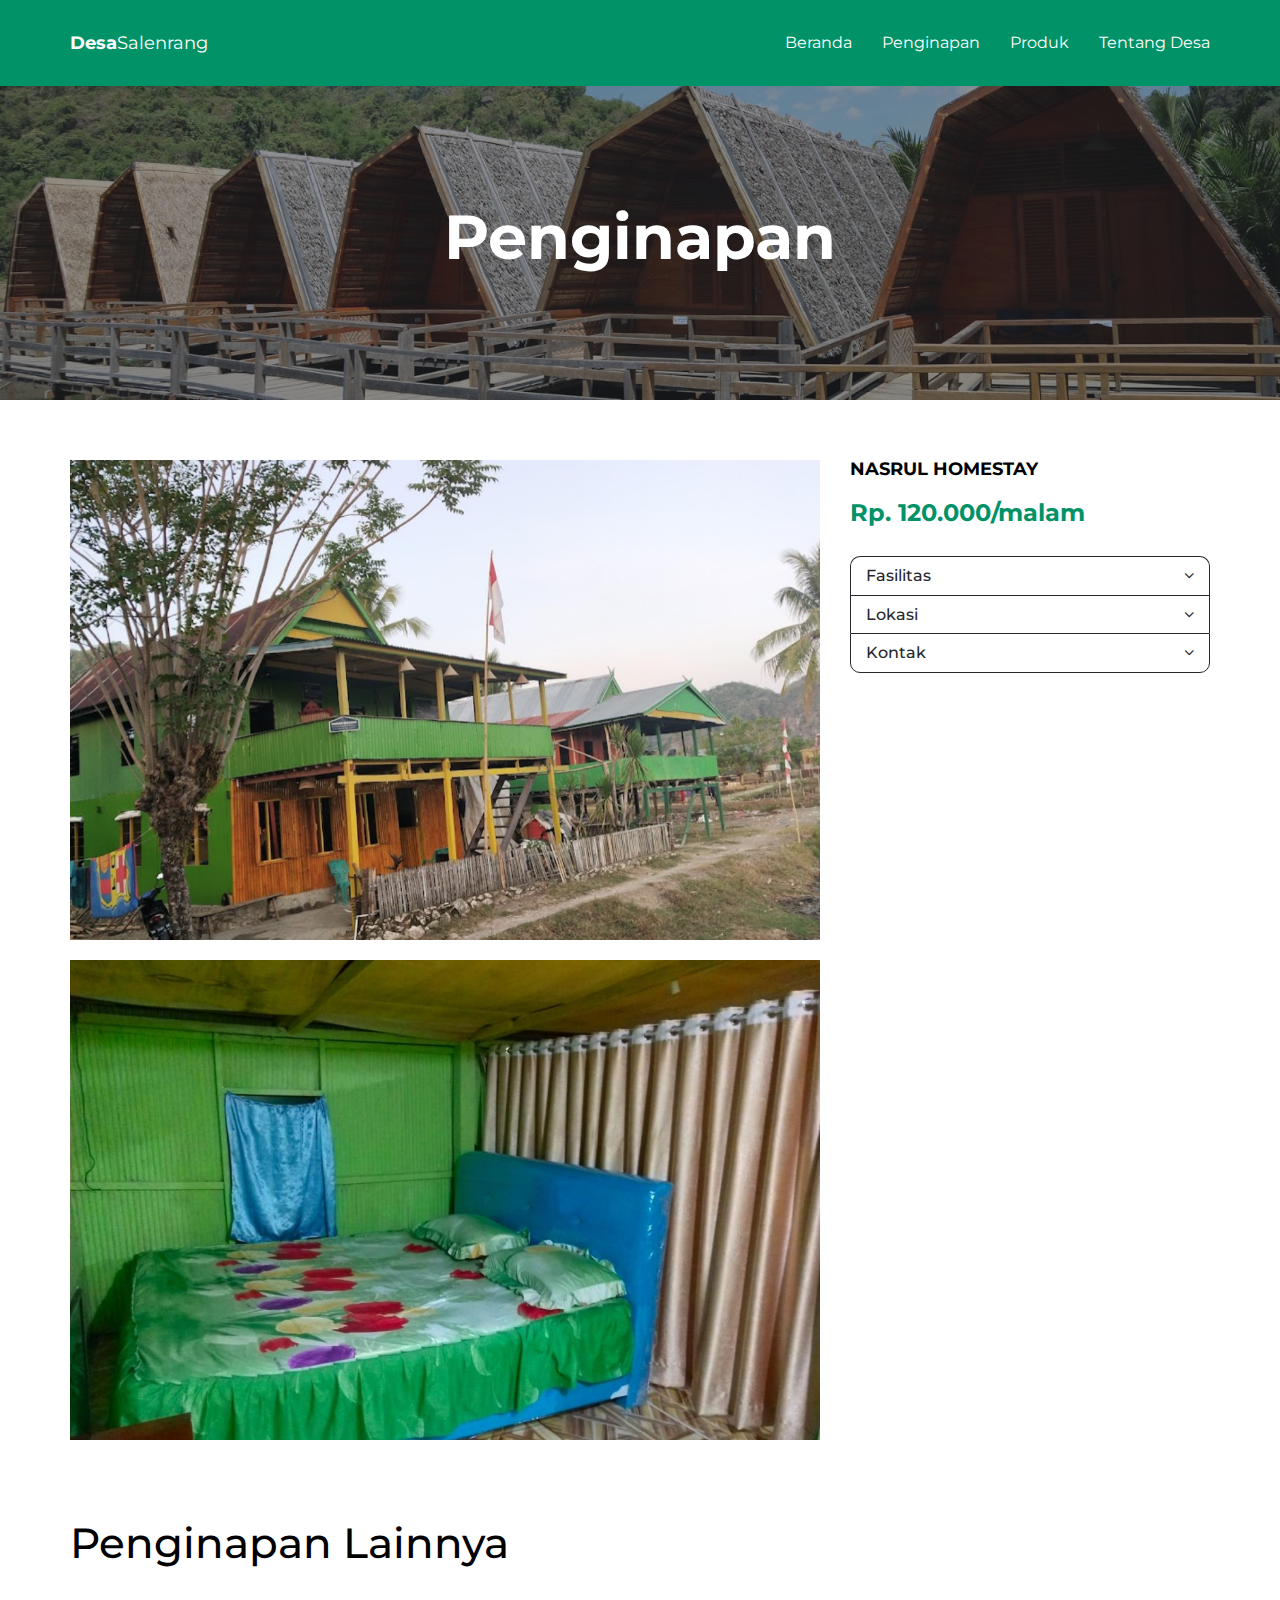
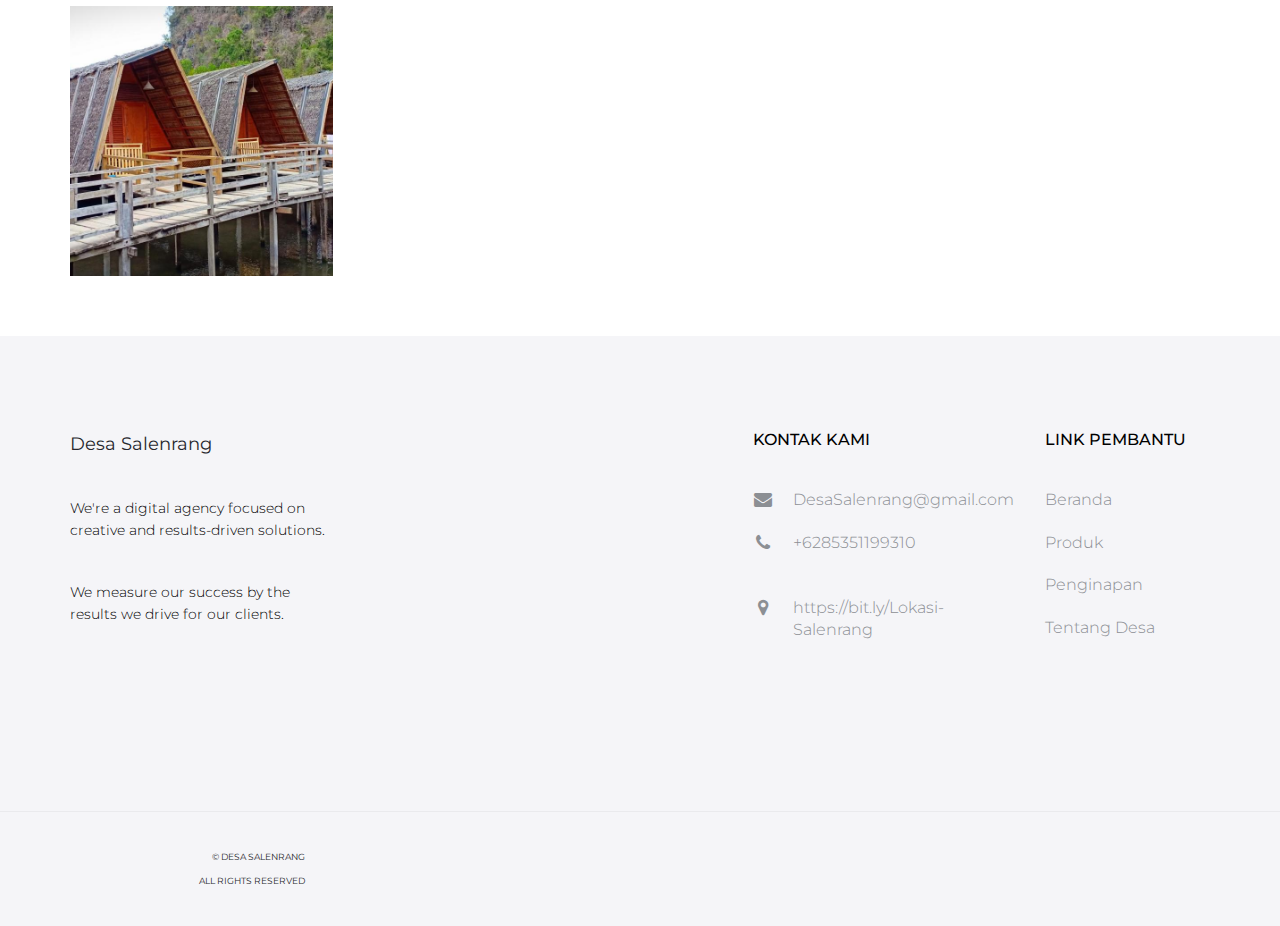
==== commit 81d18706: "update minor" ====
--- a/penginapan-item.html
+++ b/penginapan-item.html
@@ -20,7 +20,7 @@
 
     <!-- Fonts -->
     <link href="https://fonts.googleapis.com/css?family=Montserrat:300,300i,400,600,700" rel="stylesheet">
-    <link rel="stylesheet" href="https://use.fontawesome.com/releases/v5.15.4/css/all.css">
+    <link rel="stylesheet" href="http://cdnjs.cloudflare.com/ajax/libs/font-awesome/4.4.0/css/font-awesome.min.css">
 
     <!-- Favicon
     ================================================== -->
@@ -100,7 +100,7 @@
                     <aside class="col-md-4">
                         <div class="project-info">
                             <h5 style="font-weight: bold;">Nasrul Homestay</h5>
-                            <h3 style="font-weight: bold;">Rp. 120.000/malam</h3>
+                            <h3 style="font-weight: bold;" class="harga">Rp. 120.000/malam</h3>
                             <br>
 
                             <div class="panel-group accordion mb-50" id="accordion">
@@ -210,9 +210,7 @@
                 <div class="row">
                     <div class="col-xs-8">
                         <div class="social-links">
-                            <a class="whatsapp-bg" href="#"><i class="fa fa-whatsapp"></i></a>
-                            <a class="facebook-bg" href="#"><i class="fa fa-facebook"></i></a>
-                        </div><!-- /.social-links -->
+
                     </div>
                     <div class="col-xs-4">
                         <div class="text-right">
@@ -239,4 +237,4 @@
     <script src="assets/js/script.js"></script>
   
 </body>
-</html>
+</html>--- a/assets/css/style.css
+++ b/assets/css/style.css
@@ -41,6 +41,7 @@
     text-align: justify;
     line-height: 1cm;
     text-indent: 1cm;
+    font-weight: 500;
 }
 
 .tentang-list{
@@ -55,6 +56,10 @@
     width: 80%;
     height: auto;
     
+}
+
+.harga{
+    color: #019267;
 }
 /* CUSTOM RESETS
 ================================================== */
@@ -92,7 +97,7 @@
 }
 
 h1,h2,h3,h4,h5 {
-    color: #26292c;
+    color: #000000;
 }
 
 p + p {
@@ -989,13 +994,11 @@
 
 .service-title {
     margin: 35px 0 25px;
-    font-size: 13px;
-    text-transform: uppercase;
-    font-weight: bold;
+    font-size: 20px;
 }
 
 .service-info {
-    font-size: 13px; 
+    font-size: 16px; 
 }
 
 /* Section: Map Feature */
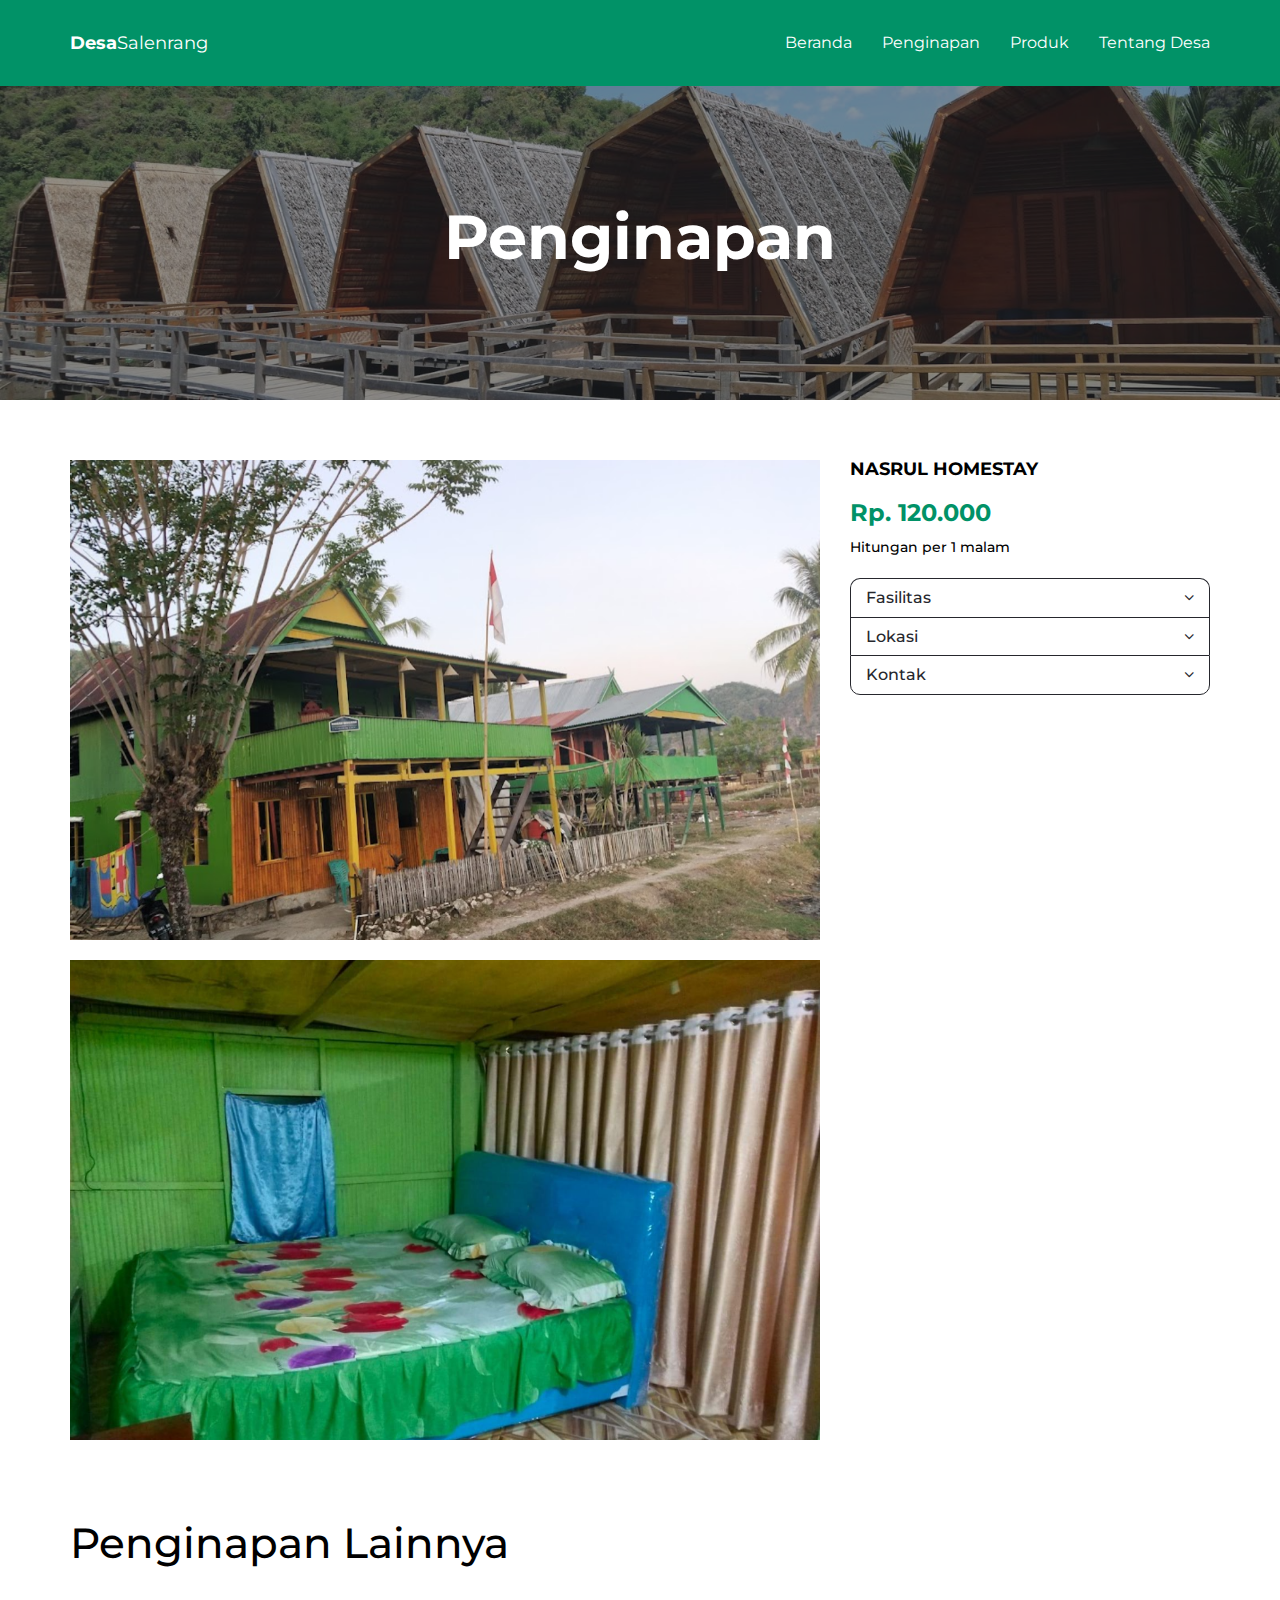
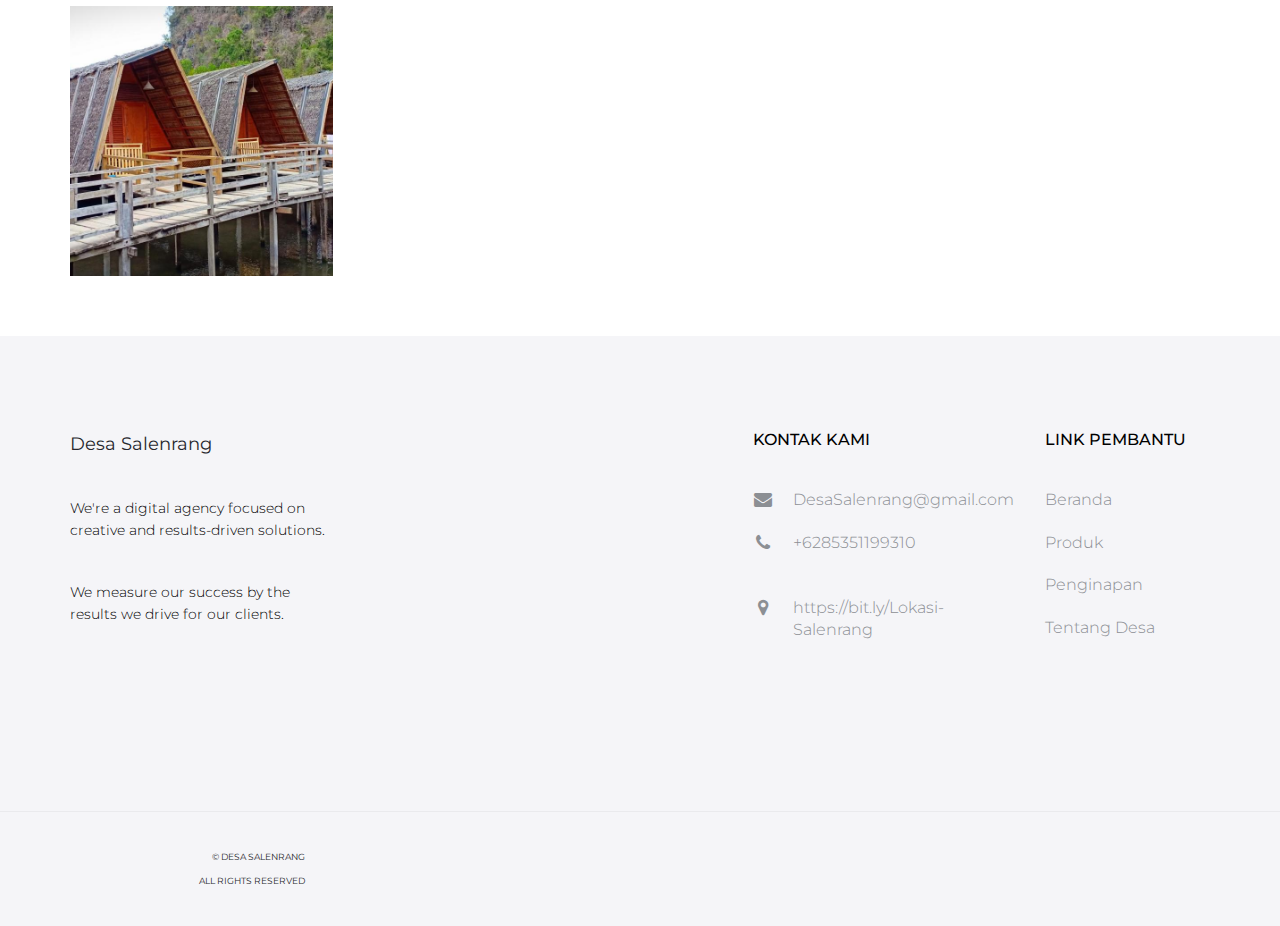
==== commit b48f6b2a: "update minor" ====
--- a/penginapan-item.html
+++ b/penginapan-item.html
@@ -100,7 +100,8 @@
                     <aside class="col-md-4">
                         <div class="project-info">
                             <h5 style="font-weight: bold;">Nasrul Homestay</h5>
-                            <h3 style="font-weight: bold;" class="harga">Rp. 120.000/malam</h3>
+                            <h3 style="font-weight: bold;" class="harga">Rp. 120.000</h3>
+                            <p class="detail-harga">Hitungan per 1 malam</p>
                             <br>
 
                             <div class="panel-group accordion mb-50" id="accordion">
--- a/assets/css/style.css
+++ b/assets/css/style.css
@@ -61,6 +61,10 @@
 .harga{
     color: #019267;
 }
+
+.detail-harga{
+    font-weight: 500;
+}
 /* CUSTOM RESETS
 ================================================== */
 a {
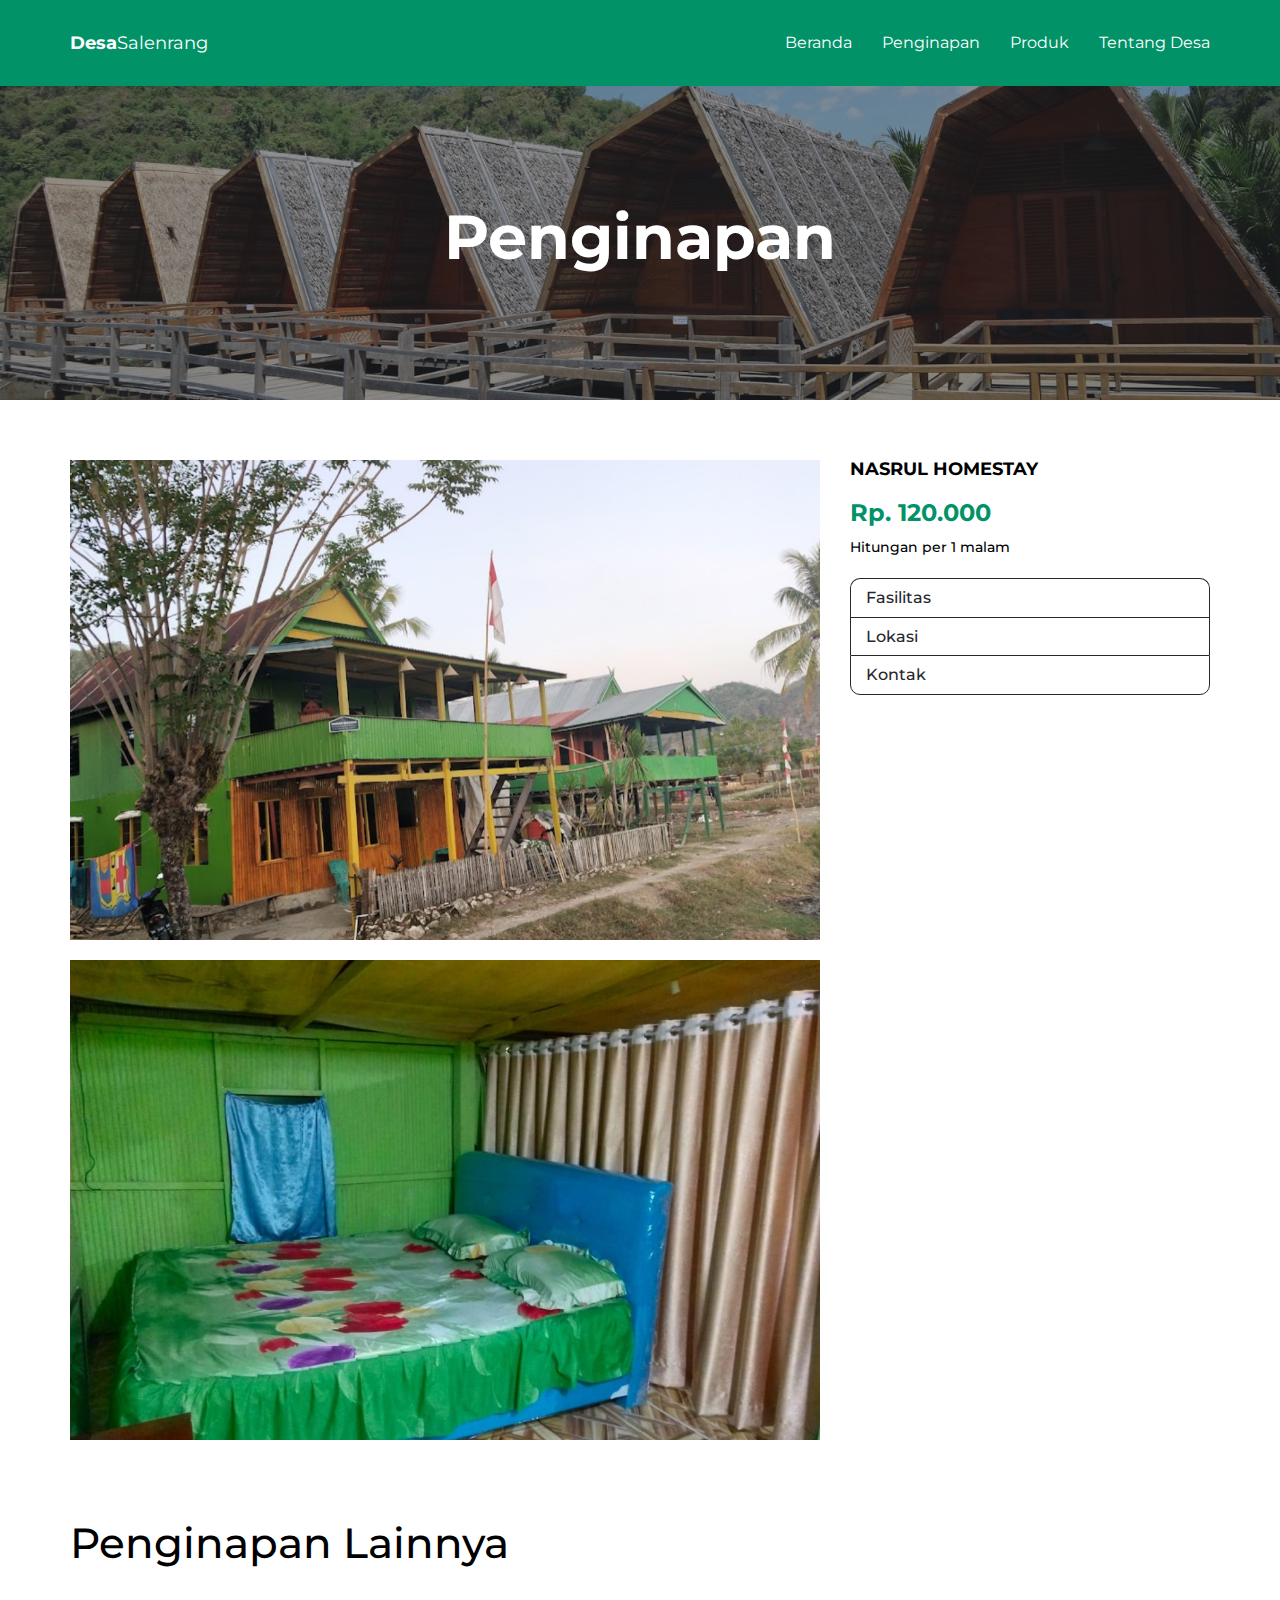
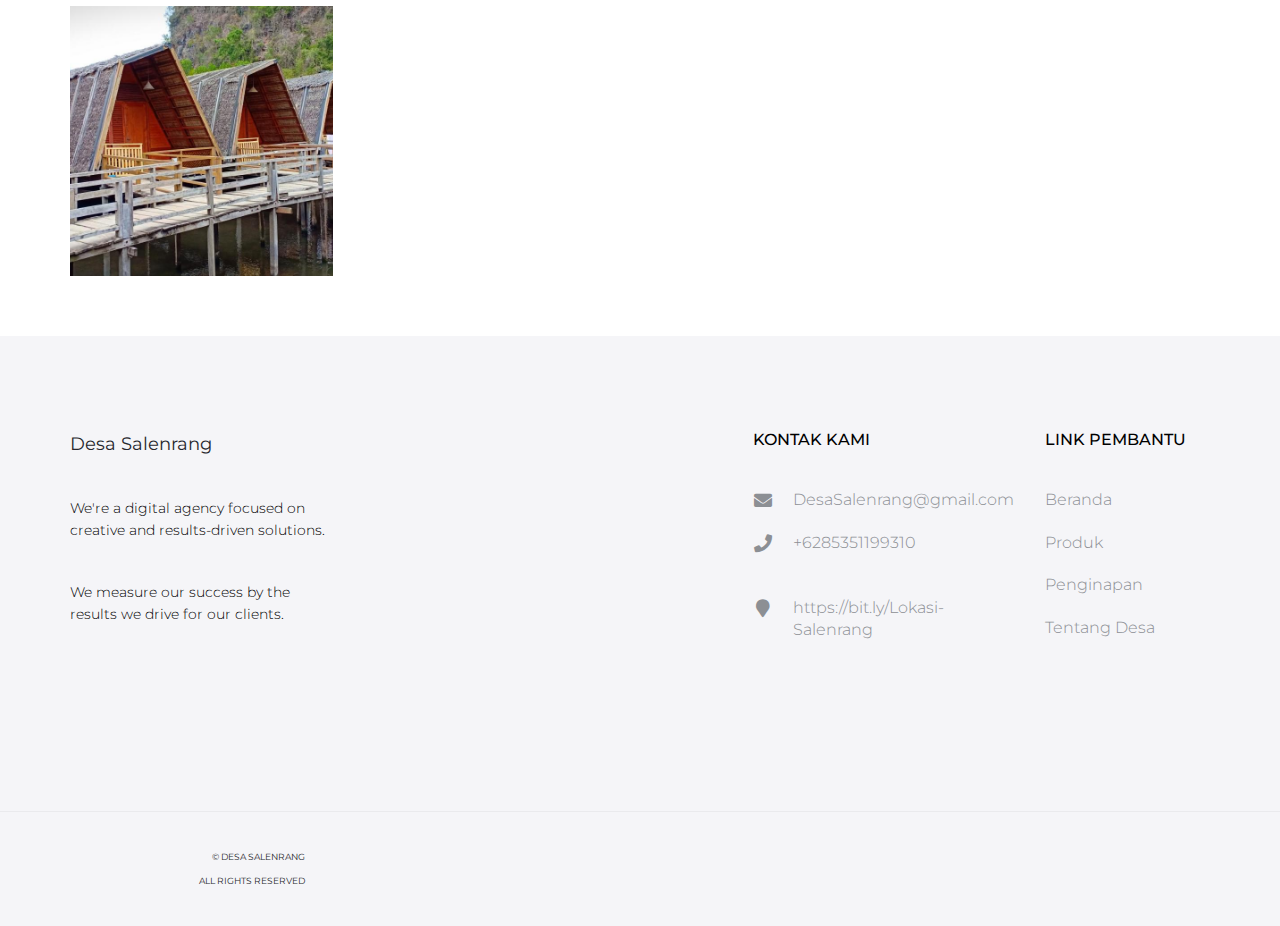
==== commit 0fe5ade2: "fix link and icon" ====
--- a/penginapan-item.html
+++ b/penginapan-item.html
@@ -20,7 +20,7 @@
 
     <!-- Fonts -->
     <link href="https://fonts.googleapis.com/css?family=Montserrat:300,300i,400,600,700" rel="stylesheet">
-    <link rel="stylesheet" href="http://cdnjs.cloudflare.com/ajax/libs/font-awesome/4.4.0/css/font-awesome.min.css">
+    <link rel="stylesheet" href="https://use.fontawesome.com/releases/v5.15.4/css/all.css">
 
     <!-- Favicon
     ================================================== -->
